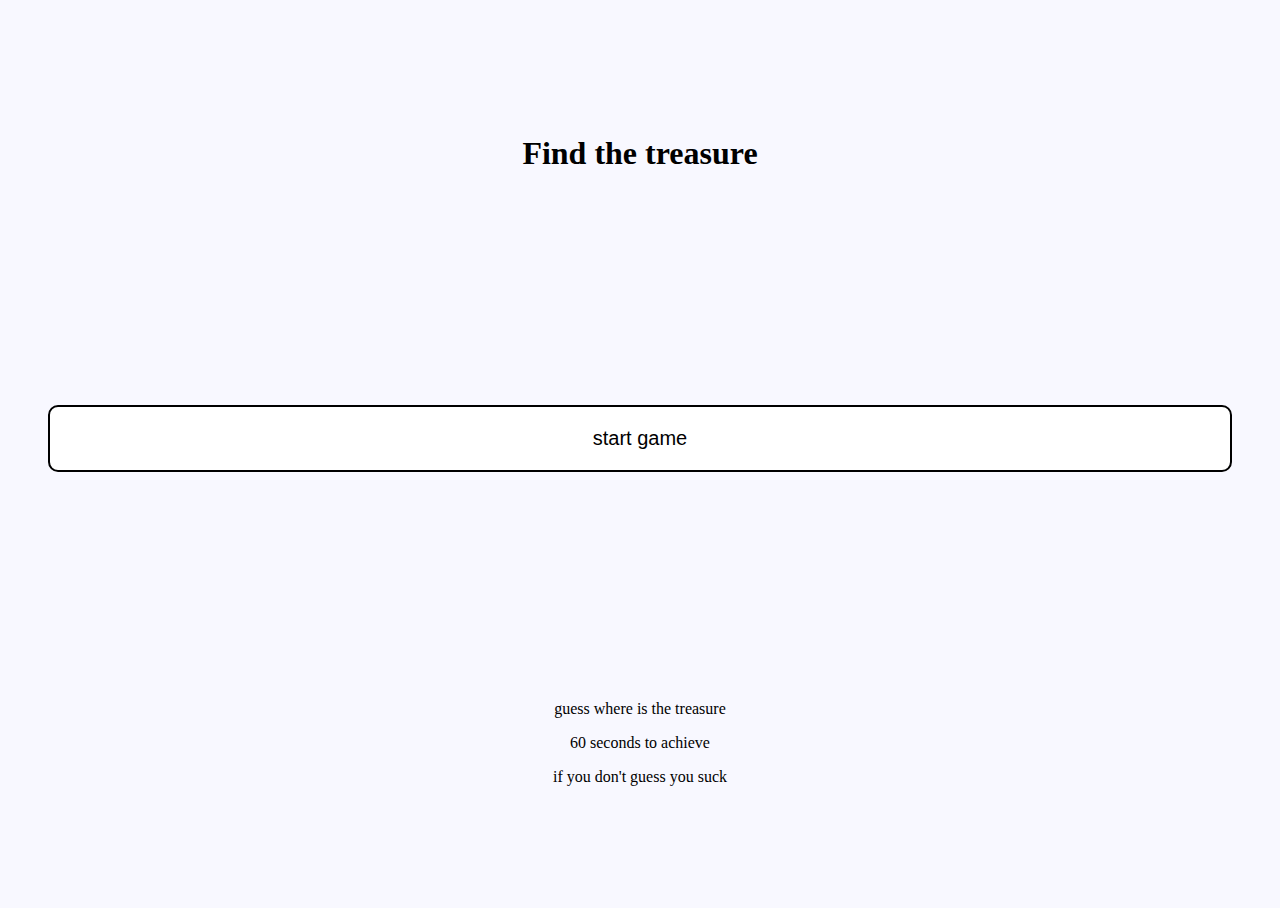
==== index.html @ 18c675ff "first commit" ====
<!DOCTYPE html>
<html lang="en">
<head>
    <meta charset="UTF-8">
    <meta name="viewport" content="width=device-width, initial-scale=1.0">
    <meta http-equiv="X-UA-Compatible" content="ie=edge">
    <link rel="stylesheet" href="main.css">
    <title>Find Treasure Game</title>
</head>
<body>
    <div id="main-content">
        
    </div>
    <script src="main.js"></script>
    <script src="player.js"></script>
    <script src="game.js"></script>
</body>
</html>
---- main.css ----
/* ---- layout ---- */

html,
body {
  height: 100%;
  background-color: ghostwhite;
}

#main-content {
  height: 100%;
  margin: 0 20px;
}

/* ---- buttons ---- */

button {
  padding: 20px 0;
  font-size: 20px;
  background-color: white;
  border: 2px solid black;
  border-radius: 10px;
}

/* ---- title screen ---- */

.title-screen {
  height: 100%;
  display: flex;
  flex-direction: column;
  justify-content: space-around;
  text-align: center;
}

/* ---- game screen ---- */

.game-screen {
  height: 100%;
  display: flex;
  flex-direction: column;
  justify-content: space-around;
  text-align: center;
}

.game-screen .header {
  display: flex;
  justify-content: space-around;
  background-color: white;
}

.game-screen .main {
  display: flex;
  justify-content: space-around;
  align-items: center;
}

.game-screen .number,
.game-screen .question {
  flex: 1 0 auto;
  font-size: 60px;
}

.game-screen .actions {
  flex: 2 0 auto;
  display: flex;
  flex-direction: column;
}

.game-screen .footer {

}

.game-screen .row {
  display: block;
}

.game-screen .element {
  display: inline-block;
  height: 30px;
  width: 30px;
  border: 1px solid black;
  padding: 0;
  margin: 0;
}

/* ---- game over screen ---- */

.game-over-screen {
  height: 100%;
  display: flex;
  flex-direction: column;
  justify-content: space-around;
  text-align: center;
}
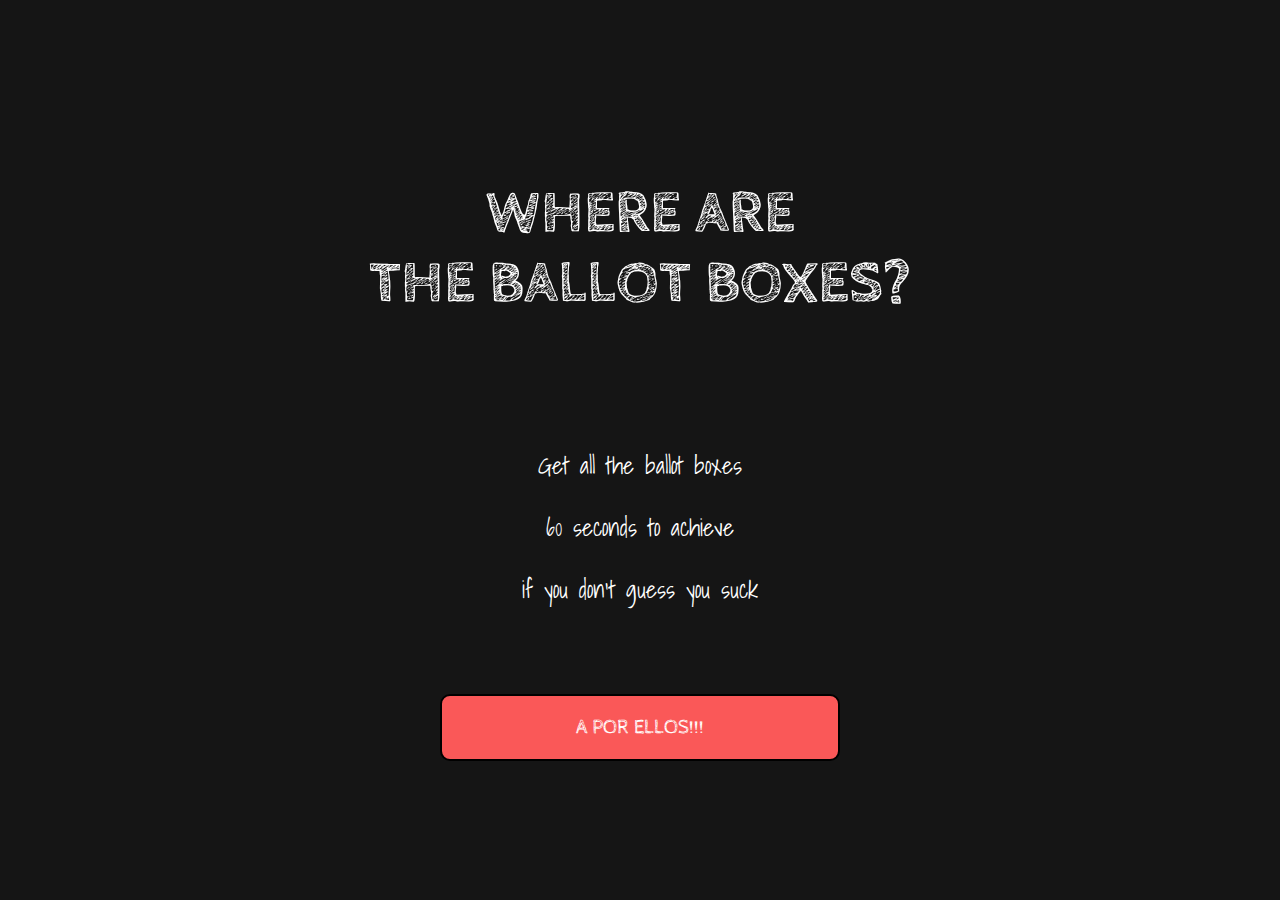
==== commit c8e0de73: "before first deploy" ====
--- a/index.html
+++ b/index.html
@@ -4,8 +4,8 @@
     <meta charset="UTF-8">
     <meta name="viewport" content="width=device-width, initial-scale=1.0">
     <meta http-equiv="X-UA-Compatible" content="ie=edge">
-    <link rel="stylesheet" href="main.css">
-    <title>Find Treasure Game</title>
+ <link href="https://fonts.googleapis.com/css?family=Cabin+Sketch|Shadows+Into+Light" rel="stylesheet">    <link rel="stylesheet" href="main.css">
+    <title>Ballot Boxes Game</title>
 </head>
 <body>
     <div id="main-content">
--- a/main.css
+++ b/main.css
@@ -1,9 +1,25 @@
 /* ---- layout ---- */
+html {
+  box-sizing: border-box;
+}
+
+*, *:before, *:after {
+  box-sizing: inherit;
+}
+
+body {
+  margin: 0;
+  padding: 0;
+}
 
 html,
 body {
   height: 100%;
-  background-color: ghostwhite;
+  background-color: #151515;
+}
+
+html {
+  /*background-color: black;*/
 }
 
 #main-content {
@@ -16,10 +32,18 @@
 button {
   padding: 20px 0;
   font-size: 20px;
-  background-color: white;
+  background-color: #FA5858;
   border: 2px solid black;
   border-radius: 10px;
+  width: 400px;
+  color: #FFF;
+  font-family: 'Cabin Sketch';
 }
+button:hover{
+  background-color: #FE2E2E;
+}
+
+
 
 /* ---- title screen ---- */
 
@@ -29,6 +53,28 @@
   flex-direction: column;
   justify-content: space-around;
   text-align: center;
+}
+
+.title-screen .title {
+  font-family: 'Cabin Sketch';
+  font-size: 60px;
+  color: #FFF;
+}
+
+.title-screen .list-instructions {
+  font-size: 24px;
+  color: #FFF;
+  font-family: 'Shadows Into Light';
+  padding: 0px;
+  list-style-type: none;
+}
+
+.title-screen .startGame {
+
+}
+
+.title-screen .viewPortSize {
+  height: 5vh;
 }
 
 /* ---- game screen ---- */
@@ -59,10 +105,8 @@
   font-size: 60px;
 }
 
-.game-screen .actions {
-  flex: 2 0 auto;
-  display: flex;
-  flex-direction: column;
+.element img {
+  height: 40px;
 }
 
 .game-screen .footer {
@@ -75,8 +119,8 @@
 
 .game-screen .element {
   display: inline-block;
-  height: 30px;
-  width: 30px;
+  height: 40px;
+  width: 40px;
   border: 1px solid black;
   padding: 0;
   margin: 0;
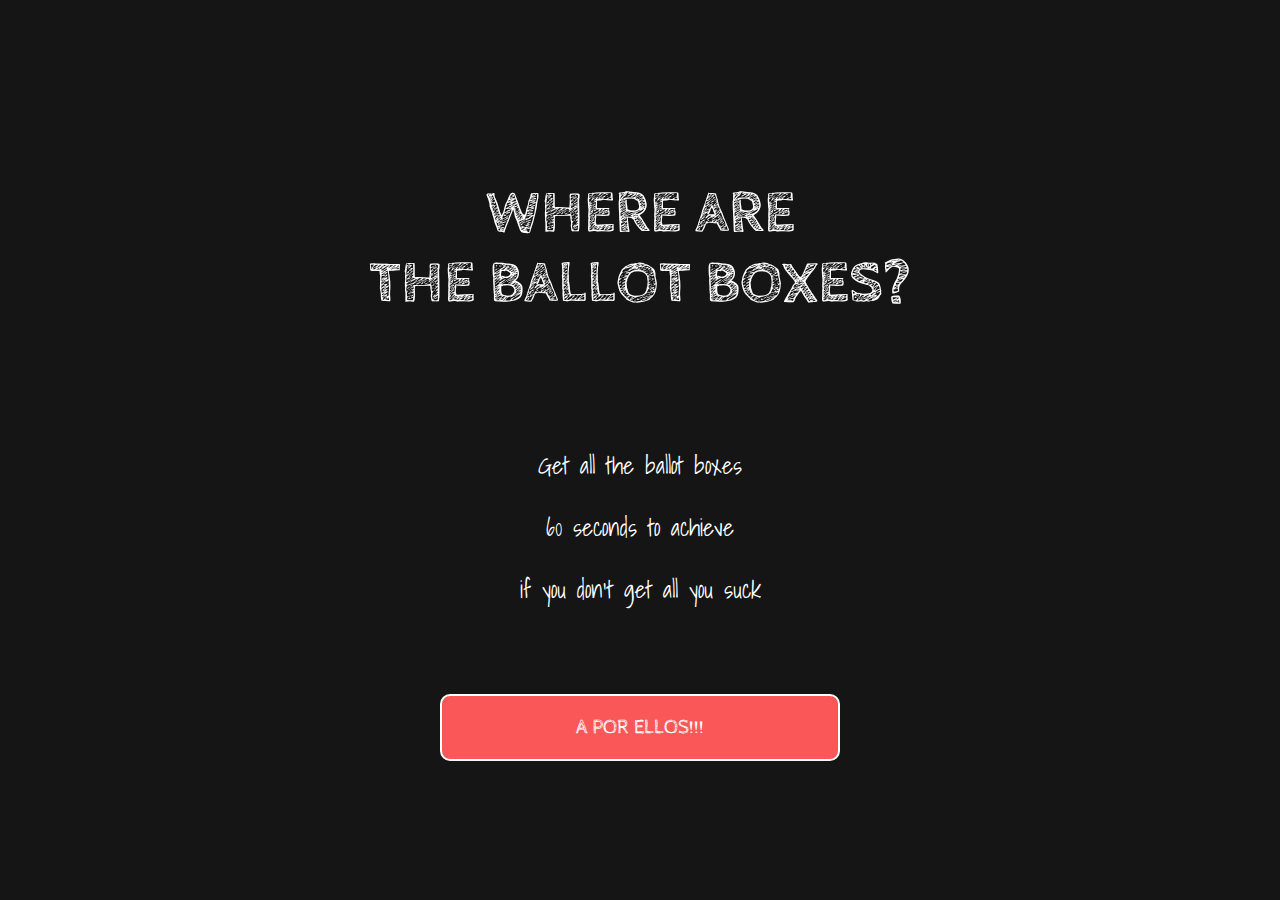
==== commit 8dfa2b3e: "close to the MVP" ====
--- a/index.html
+++ b/index.html
@@ -13,6 +13,8 @@
     </div>
     <script src="main.js"></script>
     <script src="player.js"></script>
+    <script src="voters.js"></script>
+    <script src="ballot-box.js"></script>
     <script src="game.js"></script>
 </body>
 </html>--- a/main.css
+++ b/main.css
@@ -1,5 +1,6 @@
 /* ---- layout ---- */
 html {
+  height: 100%;
   box-sizing: border-box;
 }
 
@@ -12,7 +13,6 @@
   padding: 0;
 }
 
-html,
 body {
   height: 100%;
   background-color: #151515;
@@ -20,6 +20,15 @@
 
 html {
   /*background-color: black;*/
+}
+
+.background-white {
+  background-color: #FFF;
+}
+
+.turn-image {
+  transform: scaleX(-1);
+  /*filter: FlipH;*/
 }
 
 #main-content {
@@ -33,17 +42,22 @@
   padding: 20px 0;
   font-size: 20px;
   background-color: #FA5858;
-  border: 2px solid black;
+  border: 2px solid #FFF;
   border-radius: 10px;
   width: 400px;
   color: #FFF;
   font-family: 'Cabin Sketch';
 }
-button:hover{
+button:hover {
   background-color: #FE2E2E;
 }
 
 
+button:active {
+  /*border: 2px solid #FFF;
+  background-color: #FA5858;
+  color: #8A0808;*/
+}
 
 /* ---- title screen ---- */
 
@@ -85,12 +99,21 @@
   flex-direction: column;
   justify-content: space-around;
   text-align: center;
+  background-color: #FFF;
+  font-family: 'Shadows Into Light';
+  font-size: 20px;
 }
 
 .game-screen .header {
   display: flex;
   justify-content: space-around;
   background-color: white;
+}
+.game-screen .label,
+.game-screen .hint,
+.game-screen .score {
+  font-weight: 600;
+  flex: 33% 1 auto;
 }
 
 .game-screen .main {
@@ -99,14 +122,10 @@
   align-items: center;
 }
 
-.game-screen .number,
-.game-screen .question {
-  flex: 1 0 auto;
-  font-size: 60px;
-}
-
 .element img {
-  height: 40px;
+  height: 50px;
+  align-items: center;
+  /*transform: scaleX(-1);*/
 }
 
 .game-screen .footer {
@@ -119,8 +138,8 @@
 
 .game-screen .element {
   display: inline-block;
-  height: 40px;
-  width: 40px;
+  height: 50px;
+  width: 50px;
   border: 1px solid black;
   padding: 0;
   margin: 0;
@@ -134,4 +153,6 @@
   flex-direction: column;
   justify-content: space-around;
   text-align: center;
+  color: #FFF;
+  font-family: 'Shadows Into Light';
 }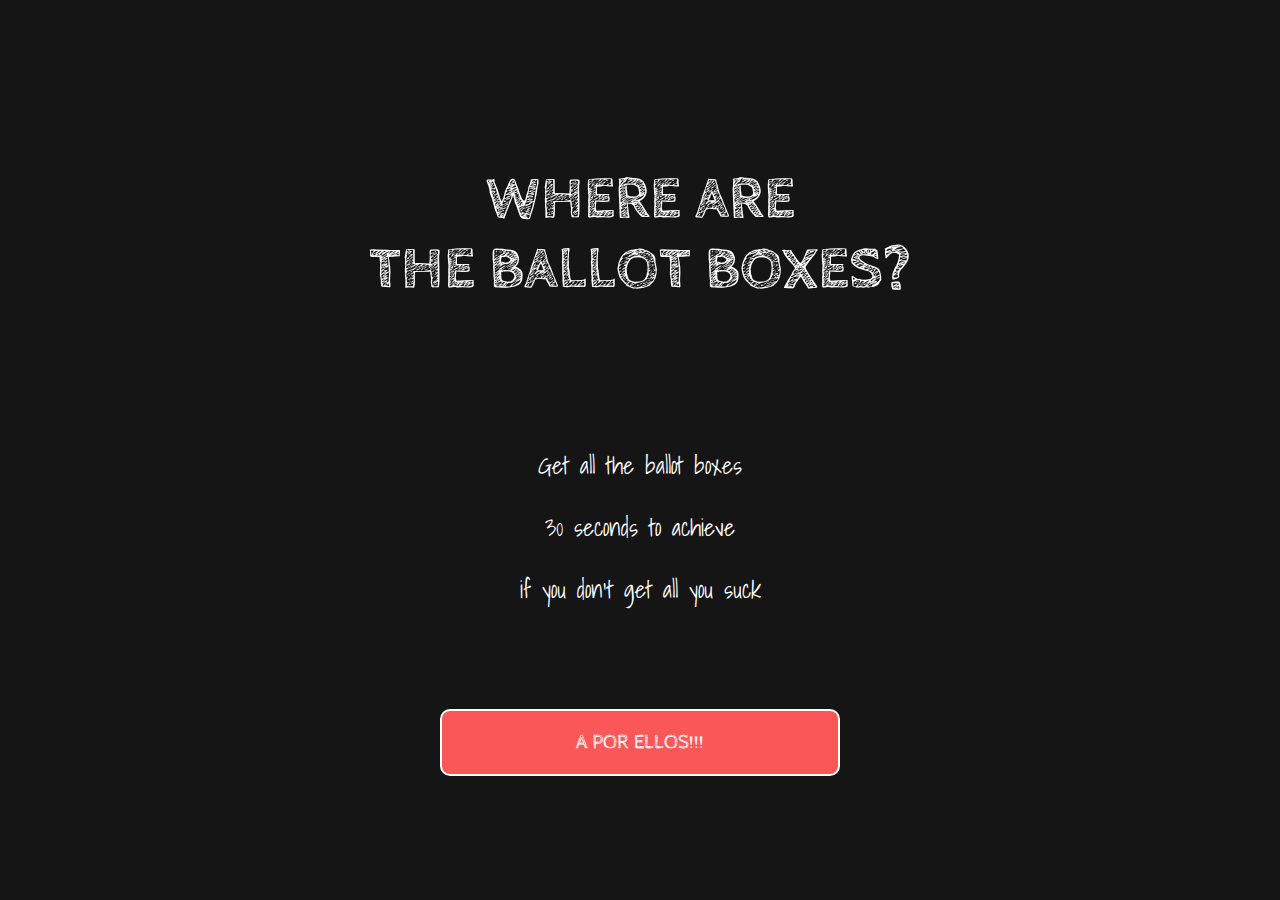
==== commit fc36e6cd: "new elements and police" ====
--- a/index.html
+++ b/index.html
@@ -15,6 +15,9 @@
     <script src="player.js"></script>
     <script src="voters.js"></script>
     <script src="ballot-box.js"></script>
+    <script src="police.js"></script>
+    <script src="elements.js"></script>
     <script src="game.js"></script>
+    
 </body>
 </html>--- a/main.css
+++ b/main.css
@@ -3,11 +3,11 @@
   height: 100%;
   box-sizing: border-box;
 }
-
+/*
 *, *:before, *:after {
   box-sizing: inherit;
 }
-
+*/
 body {
   margin: 0;
   padding: 0;
@@ -44,14 +44,14 @@
   background-color: #FA5858;
   border: 2px solid #FFF;
   border-radius: 10px;
-  width: 400px;
+  width: 300px;
   color: #FFF;
   font-family: 'Cabin Sketch';
 }
+
 button:hover {
   background-color: #FE2E2E;
 }
-
 
 button:active {
   /*border: 2px solid #FFF;
@@ -59,6 +59,12 @@
   color: #8A0808;*/
 }
 
+@media (min-width: 768px) {
+  button {
+    width: 400px;
+  }
+}
+
 /* ---- title screen ---- */
 
 .title-screen {
@@ -71,8 +77,20 @@
 
 .title-screen .title {
   font-family: 'Cabin Sketch';
-  font-size: 60px;
-  color: #FFF;
+  font-size: 50px;
+  color: #FFF;
+}
+
+.title-screen .icons {
+  width: 100px;
+  height: 200px;;
+  padding-top: 30px;
+}
+
+.title-screen .instructions {
+  display: flex;
+  flex-direction: row;
+  justify-content: space-around;
 }
 
 .title-screen .list-instructions {
@@ -91,6 +109,12 @@
   height: 5vh;
 }
 
+@media (min-width: 768px) {
+  .title-screen .title {
+    font-size: 60px;
+  }
+}
+
 /* ---- game screen ---- */
 
 .game-screen {
@@ -108,32 +132,56 @@
   display: flex;
   justify-content: space-around;
   background-color: white;
-}
-.game-screen .label,
+  margin-bottom: 5vh;
+}
+.game-screen .time,
 .game-screen .hint,
 .game-screen .score {
   font-weight: 600;
   flex: 33% 1 auto;
 }
 
+.game-screen .hint {
+  color: #FE2E2E;
+}
+
 .game-screen .main {
   display: flex;
   justify-content: space-around;
   align-items: center;
 }
-
+.element {
+  display: flex;
+  flex-direction: column;
+  justify-content: space-around;
+  padding: 5px;
+}
 .element img {
   height: 50px;
   align-items: center;
   /*transform: scaleX(-1);*/
 }
 
+.turn {
+  -moz-transform: scaleX(-1);
+  -o-transform: scaleX(-1);
+  -webkit-transform: scaleX(-1);
+  transform: scaleX(-1);
+  /*filter: FlipH;*/
+  -ms-filter: "FlipH";
+}
+
+.element .ballot-box {
+  padding-top: 10px;
+  height: 30px;
+}
+
 .game-screen .footer {
 
 }
 
 .game-screen .row {
-  display: block;
+  display: flex;
 }
 
 .game-screen .element {
@@ -155,4 +203,16 @@
   text-align: center;
   color: #FFF;
   font-family: 'Shadows Into Light';
+}
+
+.game-over-screen .title {
+  font-family: 'Cabin Sketch';
+  font-size: 60px;
+  color: #FFF;
+}
+
+.game-over-screen .subtitle {
+  font-size: 24px;
+  color: #FFF;
+  font-family: 'Shadows Into Light';
 }